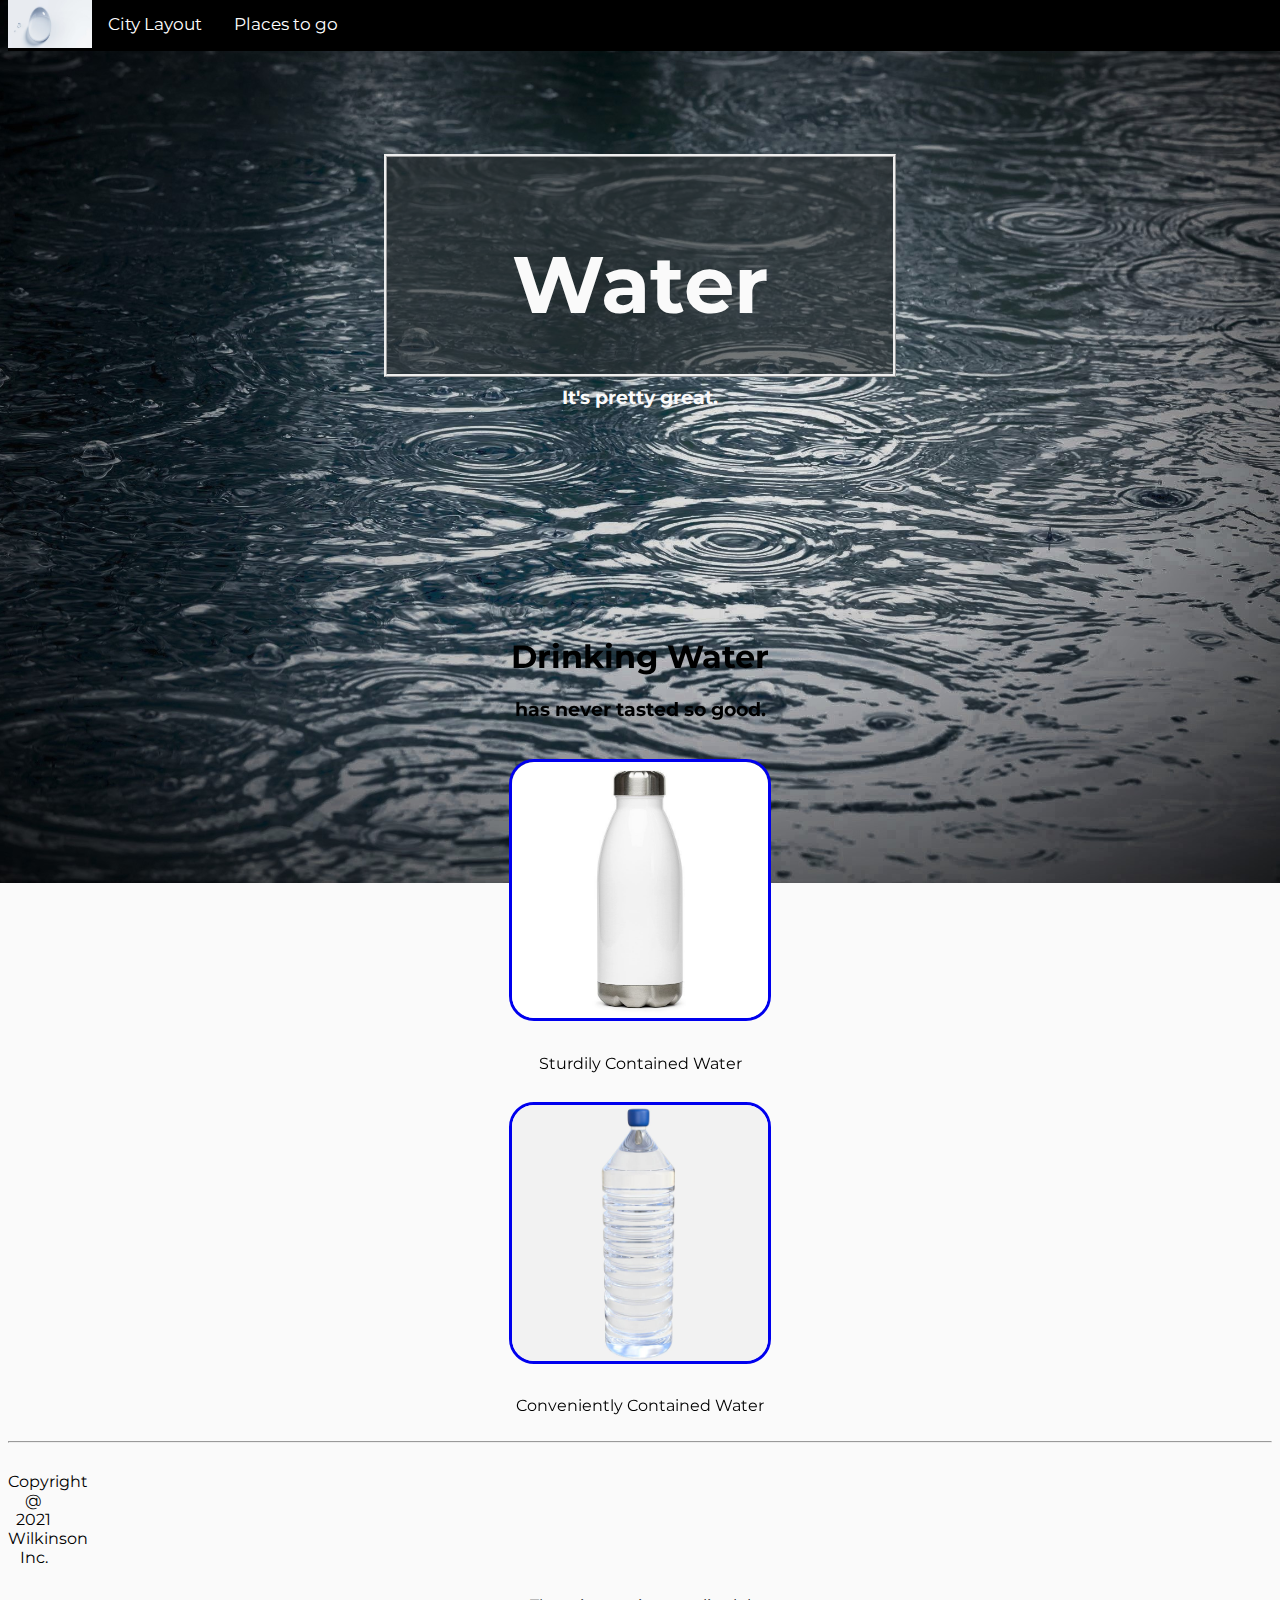
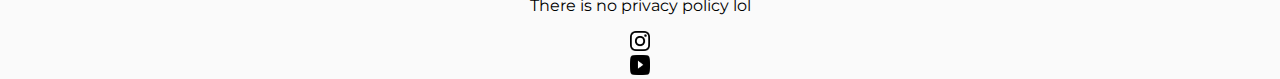
==== index.html @ 6576e6f5 "in progress" ====
<!DOCTYPE html>
<html lang="en">
    <head>
        <meta name="author" content="Sarah Wilkinson">
        <meta name="description" content="A Demo Page about Water">
        <meta name="viewport" content="width=device-width, initial-scale=1.0">

        <title>Water is Great!</title>

        <link rel = "stylesheet" type = "text/css" href = "design.css">
        <link href="https://cdn.jsdelivr.net/npm/bootstrap@5.1.1/dist/css/bootstrap.min.css" rel="stylesheet" integrity="sha384-F3w7mX95PdgyTmZZMECAngseQB83DfGTowi0iMjiWaeVhAn4FJkqJByhZMI3AhiU" crossorigin="anonymous">
        <script src="jsWater.js"></script>
    </head>
    <body>

        <div id="list" class="overview">
            <nav>
                <div id="navbar" class="topnav">
                    <a class="active" href="index.html">Water</a>
                    <a href="byebyewater.html">City Layout</a>
                    <a href="#markerforplaces">Places to go</a>
                  </div>                    
            </nav>
        </div>

        <section id="intro" class="overview">
            <div id="backg_opener" class="container-fluid">
                <hgroup>
                    <h1 id="mainTitle">Water</h1>
                    <h3>It's pretty great.</h3>
                </hgroup>
            </div>

        </section>

        <section id="moreWater" class="info">
            <br id="markerforplaces">
            <hgroup>
                <h1>Drinking Water</h1>
                <h3>has never tasted so good.</h3>
            </hgroup>

            <div id="photos" class="waters">
                <div class="container">
                    <div class="row">
                        <div class="col-sm">
                            <figure class="chooseImg">
                                <a href="saveWater.html">
                                    <img src="reuse.jfif" alt="Reusable Metal Water Bottle">
                                </a>
                                <figcaption>
                                    <p>
                                        Sturdily Contained Water
                                    </p>
                                </figcaption>
                            </figure>
                        </div>
                        <div class="col-sm">
                            <figure class="chooseImg">
                                <a href="byebyewater.html">
                                    <img src="plastic.jpg" alt="Plastic Water Bottle">
                                </a>
                                <figcaption>
                                    <p>
                                        Conveniently Contained Water
                                    </p>
                                </figcaption>
                            </figure>
                        </div>
                    </div>
                </div>
            </div>  
        </section>

        <section id="copyright">
            <hr>
            <div class="icons">
                <div id="copyrights" class="container">
                    <div class="row">
                        <div id="wider" class="col-sm">
                            <p>
                                Copyright @ 2021 Wilkinson Inc.
                            </p>
                        </div>
                        <div class="col-sm">
                            <p>
                                There is no privacy policy lol
                            </p>
                        </div>
                        <div class="col-sm">
                            <a href="https://www.instagram.com/">
                                <img src="insta.png" alt="We don't have an insta page">
                            </a>
                        </div>
                        <div class="col-sm">
                            <a href="https://www.youtube.com/">
                                <img src="youtube.png" alt="We don't have a YouTube page either">
                            </a>                
                        </div>
                    </div>
                </div>
            </div>
        </section>
    </body>
</html>
---- design.css ----
@import url('https://fonts.googleapis.com/css2?family=Montserrat&display=swap');

body {
    background-color: #fafafa !important;
    padding-top: 3vw;
    font-family: 'Montserrat', sans-serif !important;
}

.container {
    text-align: center;
}

.container p {
    padding-top: 1vw;
}

#backg_opener {
    background-image: url("backg_rain.jpg");
    position: absolute;
    top: 0;
    left: 0;
    bottom: 0;
    right: 0;
    background-size: cover;
    background-position: center;
    height: 44vw;
    color: #fafafa;
    text-align: center;
    padding-top: 25vw;
    z-index:-1;
}

#backg_opener hgroup {
    position: absolute;
    top: 7vw;
    left: 0;
    bottom: 0;
    right: 0; 
    padding-top: 2vw; 
    height: 15vw;
    margin-top: 5vw;
    margin-left: 30vw;
    margin-right: 30vw;
    background-color: rgba(41, 47, 49, 0.6) !important;
    border-style: ridge;
}

#mainTitle {
    font-size: 500% !important;
}

#moreWater {
    position: relative;
    top: 43vw;
    text-align: center;
    margin-bottom: 5vw;
}

#photos {
    margin: 2vw;
}

.waters img {
    height: 20vw;
    width: 20vw;
    border-radius: 25px;
    border-style: solid;
    margin-top: 1vw;
}

.chooseImg:hover {
    border-style: solid;
    border-radius: 25px;
    border-color: gray;
}

#music {
    text-align: center;
    position: relative;
    top: 67vw;
}

#copyright {
    position: relative;
    top: 40vw;
}

#copyright hr {
    margin-top: 3vw;
}

#wider {
    width:4vw;
}

.icons img {
    height: 20px;
    width: 20px;
}


#plan {
    margin: 2vw;
}

table {
    border: goldenrod;
    border-width: 2vw;
    border-style: double;
    background: olive;
}


/* nav bar styling  from https://www.w3schools.com/howto/howto_css_fixed_menu.asp */
.topnav {
    background-color: #000000;
    overflow: hidden;
    position: fixed;
    top: 0;
    width: 100%;
    height: 4vw;
    transition: top 0.5s;
  }

  .topnav a {
    float: left;
    color: white;
    text-align: center;
    padding: 14px 16px;
    text-decoration: none;
    font-size: 17px;
  }

  .topnav a:hover, .dropdown:hover .dropbtn {
    background-color: #fafafa;
    color: black !important;
  }

  .topnav a.active {
    background-image: url(droplet.jpg);
    background-size: 7vw 7vw;
    top: 1vw;
    background-position: center;
    background-repeat: no-repeat;
    color: transparent;
  }
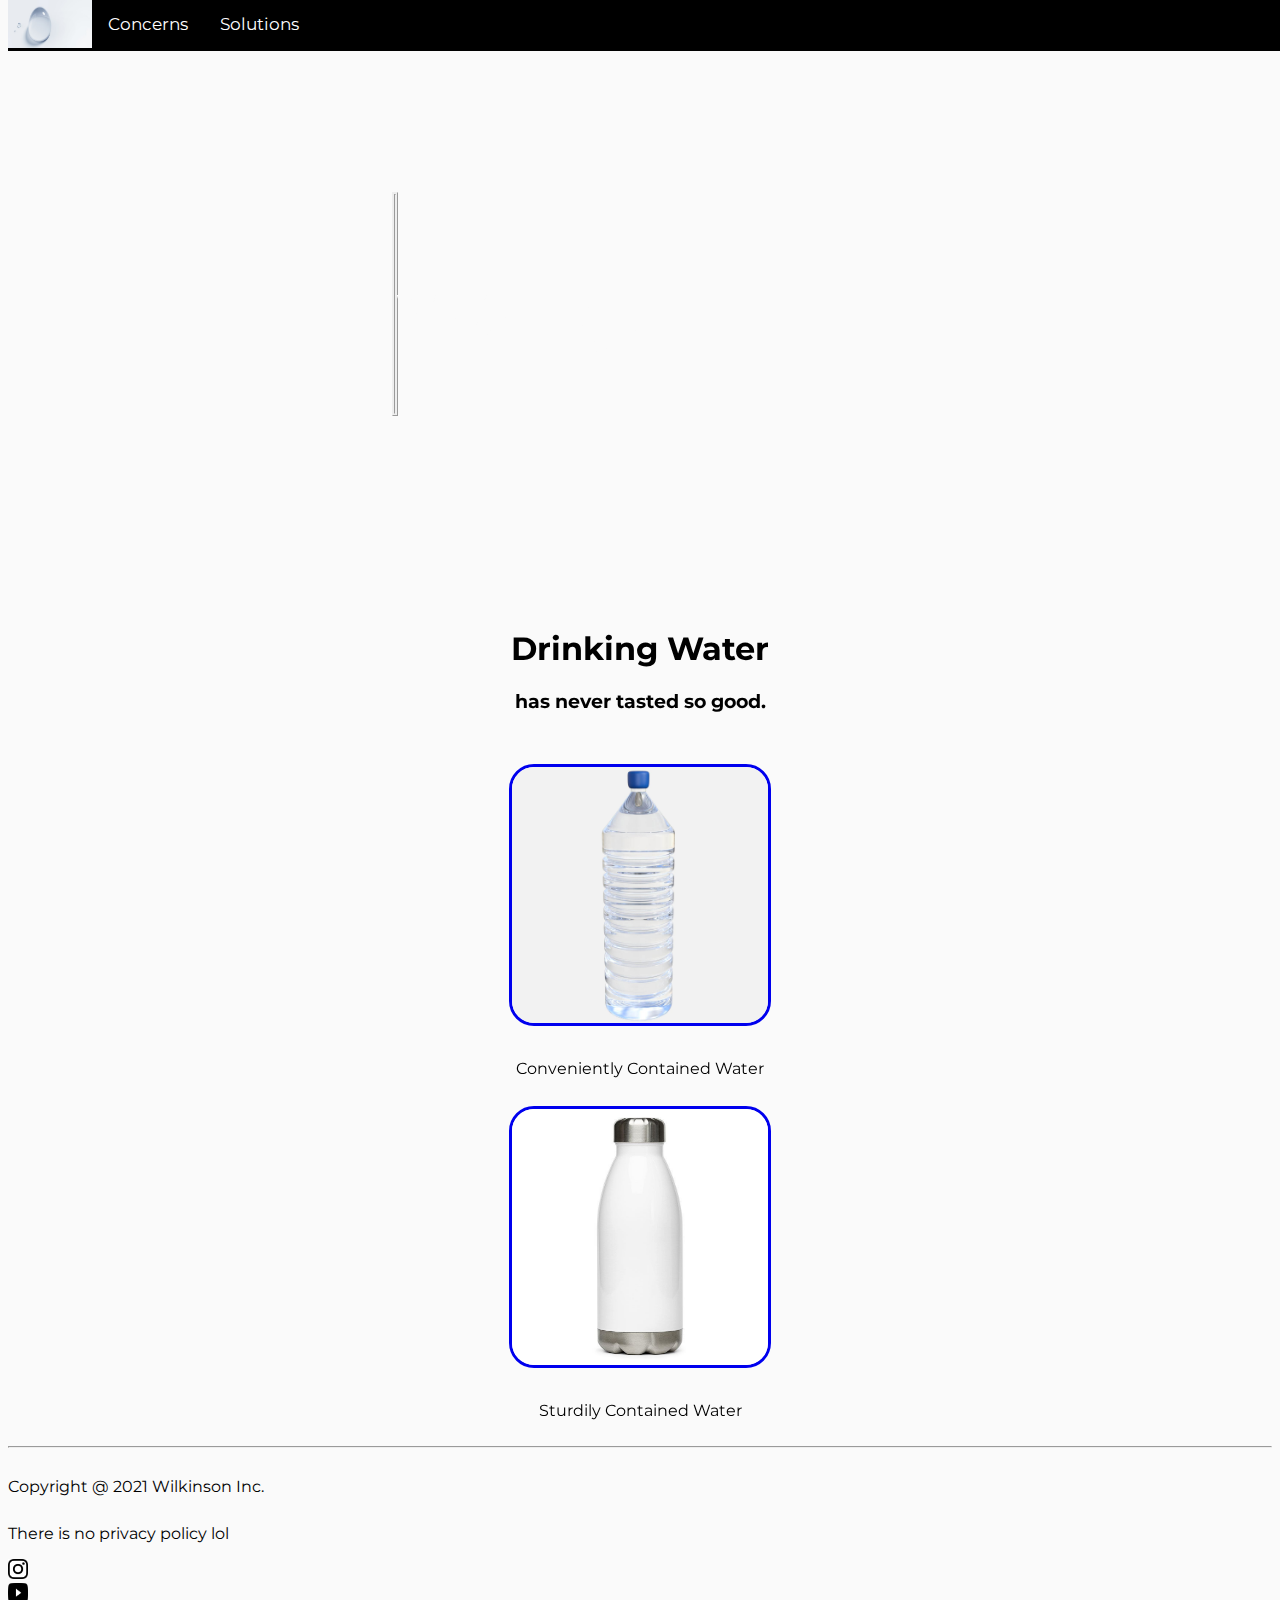
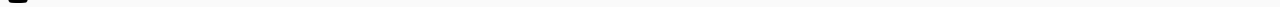
==== commit 2b145004: "finished i guess" ====
--- a/index.html
+++ b/index.html
@@ -12,13 +12,12 @@
         <script src="jsWater.js"></script>
     </head>
     <body>
-
         <div id="list" class="overview">
             <nav>
                 <div id="navbar" class="topnav">
                     <a class="active" href="index.html">Water</a>
-                    <a href="byebyewater.html">City Layout</a>
-                    <a href="#markerforplaces">Places to go</a>
+                    <a href="byebyewater.html">Concerns</a>
+                    <a href="saveWater.html">Solutions</a>
                   </div>                    
             </nav>
         </div>
@@ -30,7 +29,6 @@
                     <h3>It's pretty great.</h3>
                 </hgroup>
             </div>
-
         </section>
 
         <section id="moreWater" class="info">
@@ -45,24 +43,24 @@
                     <div class="row">
                         <div class="col-sm">
                             <figure class="chooseImg">
+                                <a href="byebyewater.html">
+                                    <img src="plastic.jpg" alt="Plastic Water Bottle">
+                                </a>
+                                <figcaption>
+                                    <p>
+                                        Conveniently Contained Water
+                                    </p>
+                                </figcaption>
+                            </figure>
+                        </div>
+                        <div class="col-sm">
+                            <figure class="chooseImg">
                                 <a href="saveWater.html">
                                     <img src="reuse.jfif" alt="Reusable Metal Water Bottle">
                                 </a>
                                 <figcaption>
                                     <p>
                                         Sturdily Contained Water
-                                    </p>
-                                </figcaption>
-                            </figure>
-                        </div>
-                        <div class="col-sm">
-                            <figure class="chooseImg">
-                                <a href="byebyewater.html">
-                                    <img src="plastic.jpg" alt="Plastic Water Bottle">
-                                </a>
-                                <figcaption>
-                                    <p>
-                                        Conveniently Contained Water
                                     </p>
                                 </figcaption>
                             </figure>
--- a/design.css
+++ b/design.css
@@ -2,35 +2,14 @@
 
 body {
     background-color: #fafafa !important;
-    padding-top: 3vw;
     font-family: 'Montserrat', sans-serif !important;
-}
-
-.container {
-    text-align: center;
 }
 
 .container p {
     padding-top: 1vw;
 }
 
-#backg_opener {
-    background-image: url("backg_rain.jpg");
-    position: absolute;
-    top: 0;
-    left: 0;
-    bottom: 0;
-    right: 0;
-    background-size: cover;
-    background-position: center;
-    height: 44vw;
-    color: #fafafa;
-    text-align: center;
-    padding-top: 25vw;
-    z-index:-1;
-}
-
-#backg_opener hgroup {
+.overview hgroup {
     position: absolute;
     top: 7vw;
     left: 0;
@@ -49,15 +28,29 @@
     font-size: 500% !important;
 }
 
+/* main page cs */
+#backg_opener {
+    background-image: url("backg_rain.jpg");
+    position: absolute;
+    background-size: cover;
+    background-position: center;
+    height: 44vw;
+    color: #fafafa;
+    text-align: center;
+    padding-top: 25vw;
+    z-index:-1;
+}
+
 #moreWater {
     position: relative;
     top: 43vw;
     text-align: center;
     margin-bottom: 5vw;
+    margin-top: 3vw;
 }
 
 #photos {
-    margin: 2vw;
+    margin: 3vw;
 }
 
 .waters img {
@@ -74,12 +67,96 @@
     border-color: gray;
 }
 
-#music {
-    text-align: center;
-    position: relative;
-    top: 67vw;
-}
-
+/* saveWater cs */
+#saveopener {
+    background-image: url("clean.jpg");
+    position: absolute;
+    background-size: cover;
+    background-position: center;
+    height: 44vw;
+    color: #fafafa;
+    text-align: center;
+    padding-top: 25vw;
+    z-index:-1;
+}
+
+.learning {
+    text-align: left !important;
+    color: #fafafa;
+    background-color: rgb(41, 47, 49);
+    margin-top: 2vw;
+    padding-top: 1vw;
+    padding-bottom: 1vw;
+}
+
+#white {
+    background-color: #fafafa;
+    color: black;
+}
+
+#begin {
+    position: relative;
+    top:40vw;   
+    text-align: center;
+    margin: 15vw;
+    border-style:solid;
+    border-width: 20px;
+    padding: 10vw;
+}
+
+#begin h1 {
+    font-size: 70px;
+}
+
+/* byebyewater cs */
+#byeopener {
+    background-image: url("waste.jpeg");
+    position: absolute;
+    background-size: cover;
+    background-position: center;
+    height: 44vw;
+    color: #fafafa;
+    text-align: center;
+    padding-top: 25vw;
+    z-index:-1;
+}
+
+#numbers .row{
+    margin: 2vw;
+}
+
+.stats {
+    font-size: 400%;
+}
+
+#moreInfo {
+    position: relative;
+    top:40vw;
+    background-color:rgb(41, 47, 49);
+    color: #fafafa;
+    padding: 1vw;
+}
+
+.btn btn-primary {
+    background-color: transparent;
+    color: white;
+  }
+
+#timeLeft {
+    background-image: url("earth.jpg.crdownload");
+    background-size: cover;
+    background-position: center;
+    height: 22vw;
+    width: 50vw;
+    padding: 1vw;
+    margin-top:-1vw;
+    margin-bottom:-1vw;
+    margin-right: -7.5vw;
+    border-left-style:solid;
+    border-width: 10px;
+}
+
+/* copyright section */
 #copyright {
     position: relative;
     top: 40vw;
@@ -87,10 +164,6 @@
 
 #copyright hr {
     margin-top: 3vw;
-}
-
-#wider {
-    width:4vw;
 }
 
 .icons img {
@@ -98,20 +171,7 @@
     width: 20px;
 }
 
-
-#plan {
-    margin: 2vw;
-}
-
-table {
-    border: goldenrod;
-    border-width: 2vw;
-    border-style: double;
-    background: olive;
-}
-
-
-/* nav bar styling  from https://www.w3schools.com/howto/howto_css_fixed_menu.asp */
+/* nav bar */
 .topnav {
     background-color: #000000;
     overflow: hidden;
@@ -143,4 +203,13 @@
     background-position: center;
     background-repeat: no-repeat;
     color: transparent;
+  }
+
+  #pageTitle {
+    position:relative;
+    right: 11vw;
+    font-size: 40px;
+    color: white;
+    text-align: center;
+    margin: 14px 16px;
   }